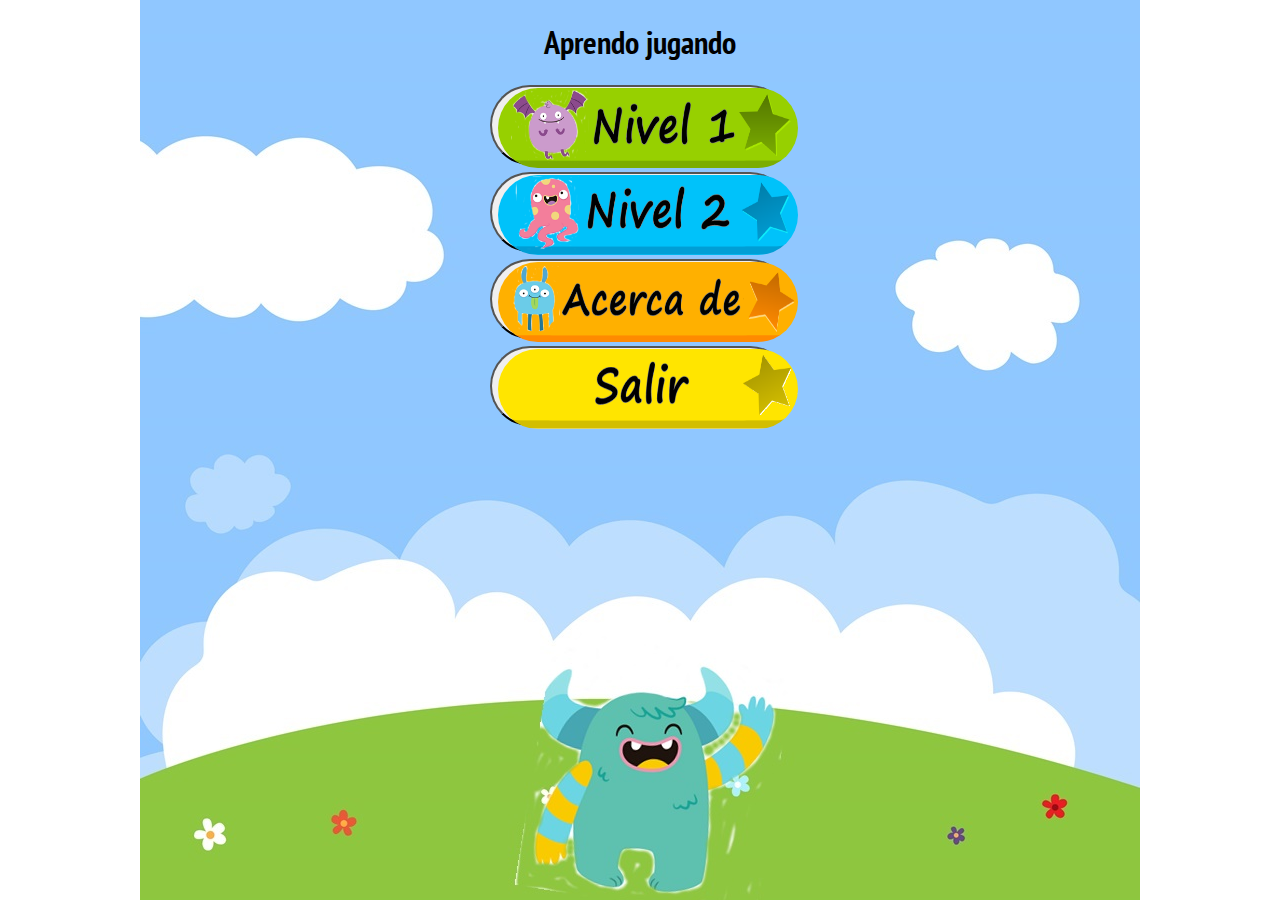
==== index.html @ 86d9adf1 "Agrego archivos principales" ====
<!DOCTYPE html>
<html>
<head>
	<title>Aprendo jugando</title>
	<link rel="stylesheet" type="text/css" href="css/style.css">

	<script type="text/javascript" src="js/funciones.js"></script>
	<script type="text/javascript" src="cordova.js"></script>
	 <script src="js/jquery-3.1.1.js"></script>
	<script src="js/artyom.min.js"></script>
	<script src="js/artyomCommands.js"></script>
</head>
<body>
	<!-- <audio src="Mr_Turtle.mp3" autoplay="true" loop="true"></audio> -->
<!-- LUJAN: PRUEBA DE ARTYOM, LO COMENTE PORQUE ES PARA PROBAR NOMAS

<div>
	<p id="1">prueba</p>
</div>

<script>
		function startArtyom(){
			artyom.initialize({
				lang:"es-ES",
				continuous:true,// Reconoce 1 solo comando y para de escuchar
	            listen:true, // Iniciar !
	            debug:true, // Muestra un informe en la consola
	            speed:20 // Habla normalmente
			});
		};
		
	$('#1').mouseover(function() {
			artyom.say("Casa")
		});
</script>


-->
	<div class="center">
		<h1>Aprendo jugando</h1>
		<div>
				<button class="botonmenu" onclick="window.location.href='html/nivel1.html'">
					<img class="botonmenuC" src="img/boton1.png">
				</button>
		</div>
		<div>
			<button class="botonmenu" onclick="window.location.href
				='html/nivel2.html'">
				<img class="botonmenuC" src="img/boton2.png">
			</button>
	    </div>
		<div>
			<button class="botonmenu" onclick="window.location.href='html/acercade.html'">
				<img class="botonmenuC" src="img/boton3.png">
			</button>
		</div>
		<div id="cont">
			<button class="botonmenu" onclick="window.close()"><img class="botonmenuC" src="img/boton4.png"></button>
		</div>
	</div>
</body>
</html>
---- css/style.css ----
body{
  background-image:url('../fondo.jpg');

background-repeat: no-repeat;
  background-position: center center;
  background-attachment: fixed;
 

}

/*
propiedades del fondo que le quite
  background-repeat: no-repeat;
  background-size: cover;
  background-position: center center;
  */


@font-face {
font-family: PT_Sans-Narrow-Web-Bold;
src: url(../fuente/PT_Sans-Narrow-Web-Bold.ttf);
}

h1,h2,p{
  text-align: center;
  font-family: PT_Sans-Narrow-Web-Bold;
}


/******************* CSS MENU ***************************/

.botonmenu {
  display: inline-block;
  border-radius: 80px;
  height: 80px;
  width: 300px; 
}

.botonmenuC{
   border-radius: 80px;
  height: 80px;
  width: 300px;
}
.botonmenu:hover {background-color: #171a30;}


/*Botones de los niveles */
.botonmenuJ{
  height: 50px;
  width: 50px;
  border-radius: 60px;
}

.botonmenuB {
  display: inline-block;
  border-radius: 50px;
  height: 50px;
  width: 90px; 
}

.botonmenuB:hover {background-color: #171a30;}


/******************CSS Imagenes*****************************/

.imgmonstruo{  /*monstruos de menu*/
  height: 150px;
  width: 170px;
}

.imgmonstruoAcercaDe{ /*monstruos de acerca de la app*/
  height: 70px;
  width: 70px;
}

.imgmonstruosjuego{ /*monstruos dentro del juego*/
  height: 50px;
  width: 60px;
}

.imgniveles{
  border: 3px solid black;
  height: 150px;
  width: 150px;
}


/*imagenes de los juegos*/
.imgJuegos{
  height: 110px;
  width: 120px;
} 

.iconoSonido{
  border: 3px;
  height: 50px;
  width: 50px;
}
/*****************CSS General ******************/

.center{
  text-align: center;
}

.tablas{
  text-align: center;
  margin: 0 auto;
}

.casillasCompletar{
   margin:0 auto;
    border: 1px solid black;
    background: blue;
}
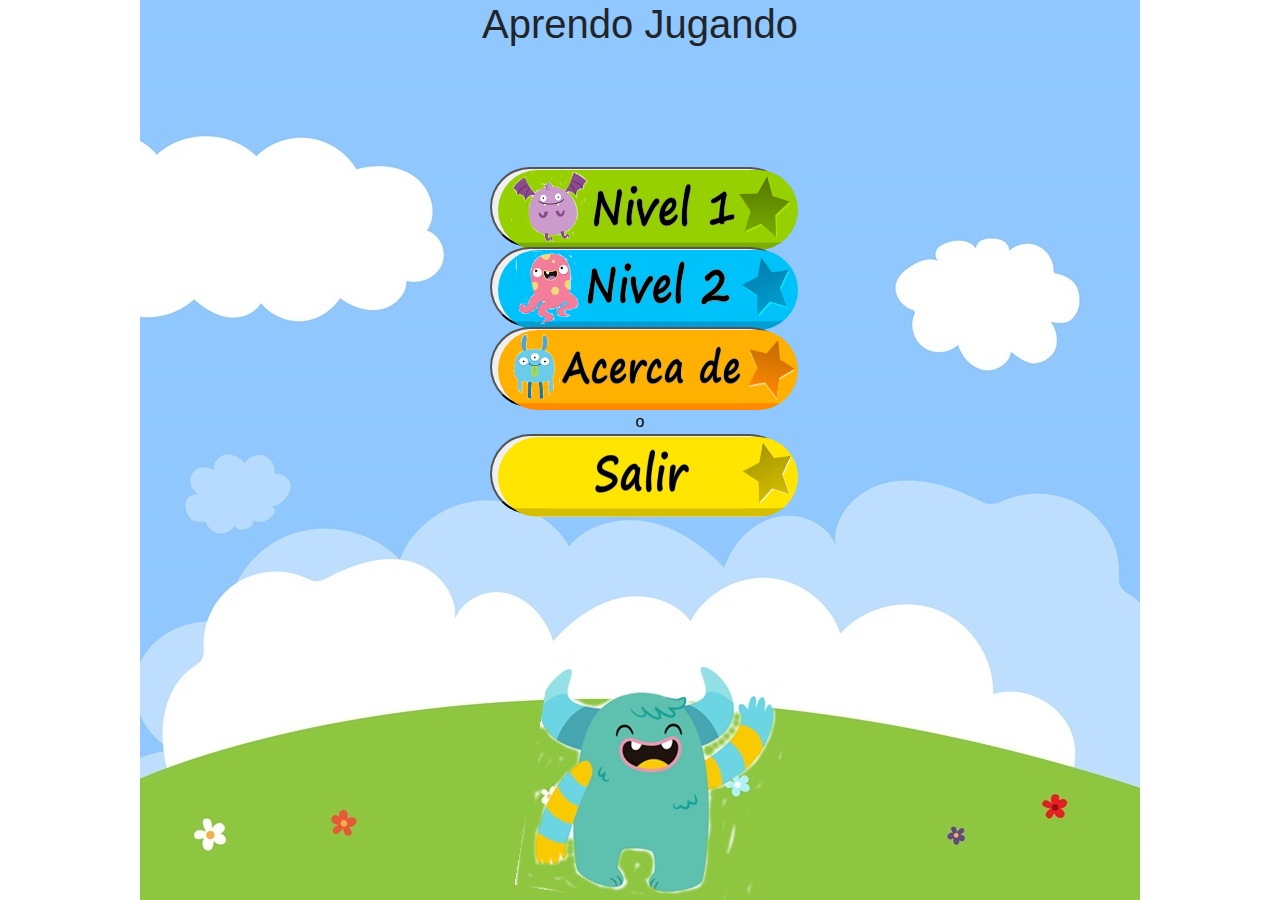
==== commit c0bf9645: "Cambios" ====
--- a/index.html
+++ b/index.html
@@ -3,60 +3,50 @@
 <head>
 	<title>Aprendo jugando</title>
 	<link rel="stylesheet" type="text/css" href="css/style.css">
-
+    <link rel="stylesheet" href="../css/bootstrap.min.css">
 	<script type="text/javascript" src="js/funciones.js"></script>
 	<script type="text/javascript" src="cordova.js"></script>
-	 <script src="js/jquery-3.1.1.js"></script>
+	<script src="js/jquery-3.1.1.js"></script>
 	<script src="js/artyom.min.js"></script>
 	<script src="js/artyomCommands.js"></script>
 </head>
-<body>
-	<!-- <audio src="Mr_Turtle.mp3" autoplay="true" loop="true"></audio> -->
-<!-- LUJAN: PRUEBA DE ARTYOM, LO COMENTE PORQUE ES PARA PROBAR NOMAS
-
-<div>
-	<p id="1">prueba</p>
-</div>
-
-<script>
-		function startArtyom(){
-			artyom.initialize({
-				lang:"es-ES",
-				continuous:true,// Reconoce 1 solo comando y para de escuchar
-	            listen:true, // Iniciar !
-	            debug:true, // Muestra un informe en la consola
-	            speed:20 // Habla normalmente
-			});
-		};
-		
-	$('#1').mouseover(function() {
-			artyom.say("Casa")
-		});
-</script>
-
-
--->
-	<div class="center">
-		<h1>Aprendo jugando</h1>
-		<div>
-				<button class="botonmenu" onclick="window.location.href='html/nivel1.html'">
+<body> 
+	<div class="container center ">
+		<div class="row" style="margin-bottom: 10%"> <!--MOVER A STYLE.CSS-->
+			<div class="col-sm-12">
+				<h1>Aprendo Jugando</h1>
+			</div>
+		</div>
+		<div class="row">
+			<div class="col-sm-12">
+					<button class="botonmenu" onclick="window.location.href='html/nivel1.html'">
 					<img class="botonmenuC" src="img/boton1.png">
 				</button>
+			</div>
 		</div>
-		<div>
-			<button class="botonmenu" onclick="window.location.href
-				='html/nivel2.html'">
-				<img class="botonmenuC" src="img/boton2.png">
-			</button>
-	    </div>
-		<div>
-			<button class="botonmenu" onclick="window.location.href='html/acercade.html'">
-				<img class="botonmenuC" src="img/boton3.png">
-			</button>
+		<div class="row">
+			<div class="col-sm-12">
+				<button class="botonmenu" onclick="window.location.href='html/nivel2.html'">
+					<img class="botonmenuC" src="img/boton2.png">
+				</button>
+			</div>
 		</div>
-		<div id="cont">
-			<button class="botonmenu" onclick="window.close()"><img class="botonmenuC" src="img/boton4.png"></button>
+		<div class="row">
+			<div class="col-sm-12">
+				<button class="botonmenu" onclick="window.location.href='html/acercade.html'">
+					<img class="botonmenuC" src="img/boton3.png">
+				</buttn>o
+			</div>
+		</div>
+		<div class="row">
+				<div class="col-sm-12">
+						<button class="botonmenu" onclick="window.close()">
+							<img class="botonmenuC" src="img/boton4.png">
+						</buttn>
+					</div>
+			</div>
 		</div>
 	</div>
+
 </body>
 </html>--- a/css/style.css
+++ b/css/style.css
@@ -4,17 +4,7 @@
 background-repeat: no-repeat;
   background-position: center center;
   background-attachment: fixed;
- 
-
-}
-
-/*
-propiedades del fondo que le quite
-  background-repeat: no-repeat;
-  background-size: cover;
-  background-position: center center;
-  */
-
+}
 
 @font-face {
 font-family: PT_Sans-Narrow-Web-Bold;
@@ -89,12 +79,29 @@
 .imgJuegos{
   height: 110px;
   width: 120px;
+  border: 2px solid black;
+  border-radius: 4px;
 } 
 
 .iconoSonido{
   border: 3px;
   height: 50px;
   width: 50px;
+}
+
+.iconoConfig{
+  border: 3px;
+  height: 50px;
+  width: 50px;
+  border-radius: 5px;
+}
+
+.imgNivel2{
+  width: 130px;
+  height: 150px;
+  border: 2px solid green;
+border-radius: 5px;
+  
 }
 /*****************CSS General ******************/
 
@@ -113,5 +120,244 @@
     background: blue;
 }
 
-
-
+.tablaProp{
+  width: 270px;
+  height: 265px;
+  border-radius: 4px solid;
+}
+
+.zoom{
+  width: 135px;
+  height: 135px;
+}
+
+/************************* NIVEL 1 ***************************/
+
+/*Juego 1 */
+
+.contenedor{ 
+  padding:10px; 
+  overflow:hidden; 
+  text-align: center;
+} 
+
+.izquierda{ 
+float:left;    /*tambien puede poner float:right, para que se alineé a la derecha */
+padding:10px;  
+width:300px; 
+margin:40px; 
+background:#42f44b; 
+border-top-left-radius: 1em; 
+border-top-right-radius: 1em;
+} 
+
+.derecha{ 
+float:left;       /*tambien puede poner float:right, para que se alineé a la derecha */
+padding:10px; 
+width:300px; 
+margin:40px; 
+background:#42f44b; 
+border-radius: 20px;
+} 
+
+.botonJuegos{
+  display: inline-block;
+  border-radius: 60px;
+  height: 60px;
+  width: 200px; 
+
+}
+
+.botonIJuegos{
+  border-radius: 60px;
+  height: 60px;
+  width: 200px;
+}
+
+.botonJuegos:hover {background-color: #171a30;}
+
+
+/* Juego 3 */
+.hide {
+  display: none;
+}
+
+
+/*Juego 4 */
+
+/*Naipes */
+
+.flip-container {
+  perspective: 1000px;
+}
+  /* flip the pane when hovered */
+  .flip-container:hover .flipper, .flip-container.hover .flipper {
+    transform: rotateY(180deg);
+  }
+
+.flip-container, .front, .back {
+  height: 110px;
+  width: 120px;
+  border: 2px solid black;
+  border-radius: 4px;
+}
+
+/* flip speed goes here */
+.flipper {
+  transition: 0.6s;
+  transform-style: preserve-3d;
+  position: relative;
+}
+
+/* hide back of pane during swap */
+.front, .back {
+  backface-visibility: hidden;
+  position: absolute;
+  top: 0;
+  left: 0;
+}
+
+/* front pane, placed above back */
+.front {
+  z-index: 2;
+  /* for firefox 31 */
+  transform: rotateY(0deg);
+}
+
+/* back, initially hidden pane */
+.back {
+  transform: rotateY(180deg);
+}
+
+
+ /***********Fin naipes**************/
+ 
+
+/***************** NIVEL 2 ******************/
+
+/*******Juego 1*************/
+
+.tablanivel2{
+  display: inline-block;
+ margin: 0 auto;
+
+width: 306px;
+height: 200px;
+}
+
+#feedback { 
+  font-size: 1.4em; }
+#selectable .ui-selecting { 
+  background: #FECA40; }
+#selectable .ui-selected { 
+  background: #F39814; color: white; }
+#selectable { 
+  list-style-type: none; margin: 0; padding: 0; width: 60%; }
+#selectable li { 
+  margin: 3px; padding: 0.4em; font-size: 1.4em; height: 18px; }
+
+ .ocultar{
+  display: none;
+ } 
+
+/* actividad 2*/
+#feedback1 { 
+  font-size: 1.4em; }
+#selectable1 .ui-selecting { 
+  background: #FECA40; }
+#selectable1 .ui-selected { 
+  background: #F39814; color: white; }
+#selectable1 { 
+  list-style-type: none; margin: 0; padding: 0; width: 60%; }
+#selectable1 li { 
+  margin: 3px; padding: 0.4em; font-size: 1.4em; height: 18px; }
+
+/* actividad 3 */
+
+
+
+
+/*************animacion alertas***********/
+/* una pequeña animación extra */
+@keyframes modal{0%{opacity:0;-webkit-transform:scale3d(.3,.3,.3);transform:scale3d(.3,.3,.3)}50%{opacity:1}}
+/* estilo del contenedor padre */
+.modal {
+position: absolute;
+max-width: 500px;
+z-index: 15;
+color: #5A5A5A;
+padding: 10px;
+font: 13px/140% "Open Sans", Helvetica, Arial, sans-serif;
+}
+/* estilo del fondo */
+#modal-back {
+position: fixed;
+opacity: 0.8;z-index: 14;
+background: #000000;
+top: 0;
+left: 0;
+right: 0;
+bottom: 0;
+margin: auto;
+}
+/* estilo de contenedor */
+.modal {
+top: 50%;
+left: 50%;
+-webkit-transform:translate(-50%,-50%);
+-ms-transform:translate(-50%,-50%);
+transform:translate(-50%,-50%);
+}
+/* estilo de subcontenedor */
+#modal-c {
+height: 100%;
+position: relative;
+background: #fff;
+-webkit-animation: modal 500ms cubic-bezier(0.215, 0.61, 0.355, 1) 250ms backwards;
+animation: modal 500ms cubic-bezier(0.215, 0.61, 0.355, 1) 250ms backwards;
+border-radius: 4px;
+-webkit-box-shadow: 0 0px 7px rgba(0, 0, 0, 0.5);
+box-shadow: 0 0px 7px rgba(0, 0, 0, 0.5);
+}
+/* estilo de títulos */
+.modal h3 {
+padding: 15px 0px;
+text-align: center;
+}
+/* estilo de contenido */
+.modal span {
+display: block;padding: 0px 19px;
+}
+/* estilo de botones */
+#buttons {
+position: absolute;
+right: 0;
+bottom: 0;
+padding: 3px 0px;
+}
+#buttons a{
+height: 100%;padding: 7px 15px;
+color: #3C6998;
+display: inline-block;
+text-decoration: none;}
+
+/**********************************************/
+
+
+
+/* Juego 1 Nivel 2 Rama ???  */
+.tarejtaSeleccionada{
+  border-style: solid;
+  border-width: 2px;
+  border-color: red;
+}
+
+.caja{ 
+ 
+
+width:300px; 
+
+background:#42f44b; 
+border-top-left-radius: 1em; 
+border-top-right-radius: 1em;
+} 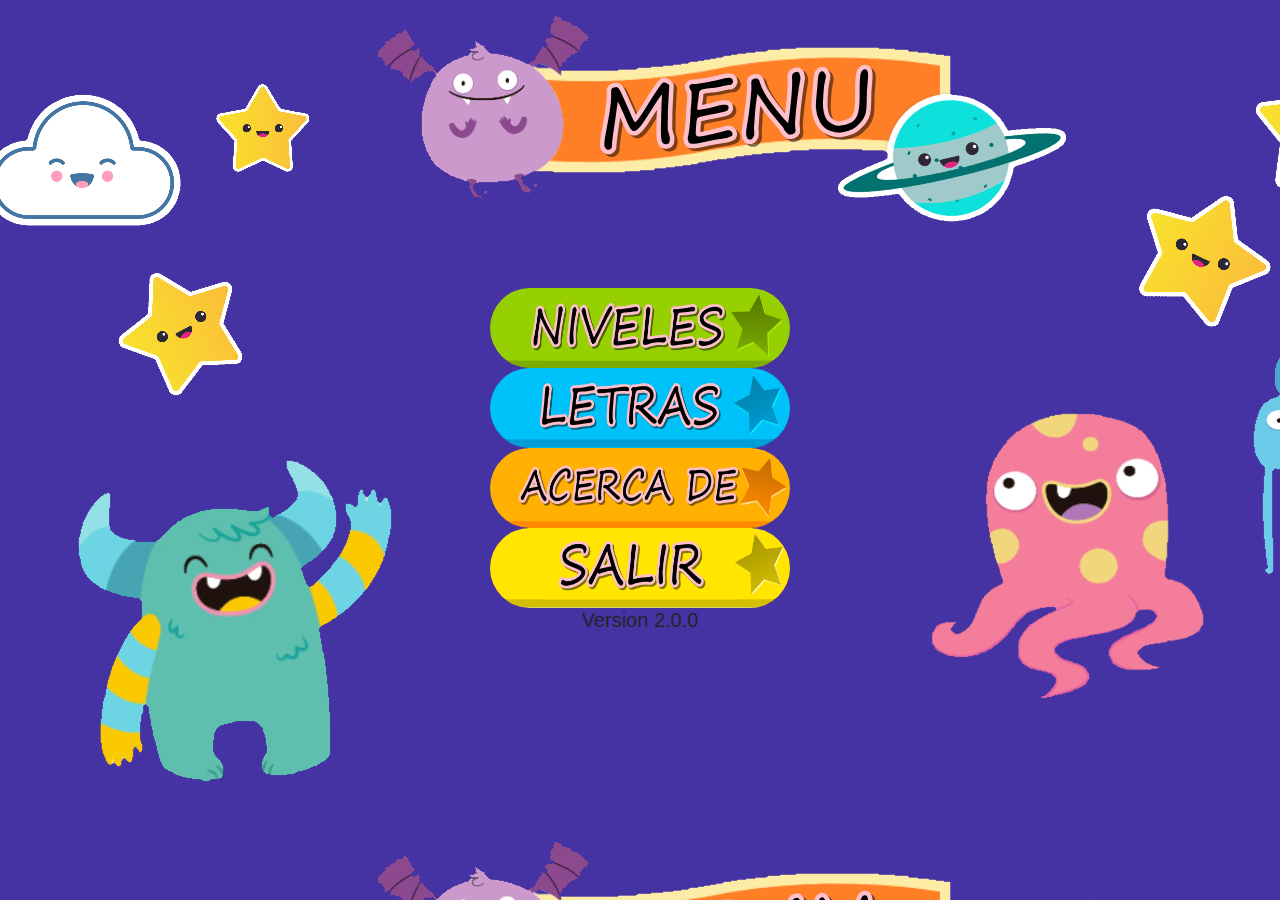
==== commit 91dafc50: "Cambios en la interfaz y el sonido" ====
--- a/index.html
+++ b/index.html
@@ -1,52 +1,56 @@
 <!DOCTYPE html>
-<html>
+<html lang="es">
 <head>
 	<title>Aprendo jugando</title>
 	<link rel="stylesheet" type="text/css" href="css/style.css">
-    <link rel="stylesheet" href="../css/bootstrap.min.css">
-	<script type="text/javascript" src="js/funciones.js"></script>
-	<script type="text/javascript" src="cordova.js"></script>
-	<script src="js/jquery-3.1.1.js"></script>
-	<script src="js/artyom.min.js"></script>
-	<script src="js/artyomCommands.js"></script>
+	<link rel="stylesheet" type="text/css" href="css/responsive.css">
+    <link rel="stylesheet" href="../css/bootstrap.min.css"> 
 </head>
-<body> 
-	<div class="container center ">
-		<div class="row" style="margin-bottom: 10%"> <!--MOVER A STYLE.CSS-->
+<body class="principal"> 
+	<br>
+	<br>
+	<div class="container center">
+		<br>
+		<br>
+		<br>
+		<br>
+		<br>
+		<br>
+		<br>
+		<br>
+		<br>
+		<br>
+		<div class="row">
 			<div class="col-sm-12">
-				<h1>Aprendo Jugando</h1>
+				<img class="botonmenuC" src="img/boton1.png" alt="boton nivel 1"onclick="javascript: ingresar('html/nivel1.html');">
 			</div>
 		</div>
 		<div class="row">
 			<div class="col-sm-12">
-					<button class="botonmenu" onclick="window.location.href='html/nivel1.html'">
-					<img class="botonmenuC" src="img/boton1.png">
-				</button>
+				<img class="botonmenuC" src="img/boton2.png" alt="boton nivel 2" onclick="javascript: ingresar('html/nivel2.html');">
 			</div>
 		</div>
 		<div class="row">
 			<div class="col-sm-12">
-				<button class="botonmenu" onclick="window.location.href='html/nivel2.html'">
-					<img class="botonmenuC" src="img/boton2.png">
-				</button>
-			</div>
-		</div>
-		<div class="row">
-			<div class="col-sm-12">
-				<button class="botonmenu" onclick="window.location.href='html/acercade.html'">
-					<img class="botonmenuC" src="img/boton3.png">
-				</buttn>o
+				<img class="botonmenuC" src="img/boton3.png" alt="boton acercade" onclick="javascript: ingresar('html/acercade.html');">
 			</div>
 		</div>
 		<div class="row">
 				<div class="col-sm-12">
-						<button class="botonmenu" onclick="window.close()">
-							<img class="botonmenuC" src="img/boton4.png">
-						</buttn>
-					</div>
-			</div>
+					<img class="botonmenuC" src="img/boton4.png" alt="boton salir" onclick="window.close()">
+				</div>
 		</div>
 	</div>
-
+		<div class="center">
+			<td>
+				<h5 onclick="window.plugins.socialsharing.share('Me ha gustado esta app!', null, null, 'https://github.com/DraCaster/APP-Ense-anza')">Version 2.0.0</h5>
+			</td>
+</div> 
+	<script src="js/funciones.js"></script>
+	<script src="js/jquery-3.1.1.js"></script>
+	<script src="cordova.js"></script>
+	<script src="js/artyom.min.js"></script>
+	<script src="js/artyomCommands.js"></script>
+	
 </body>
 </html>--- a/css/style.css
+++ b/css/style.css
@@ -1,9 +1,14 @@
-body{
-  background-image:url('../fondo.jpg');
-
-background-repeat: no-repeat;
-  background-position: center center;
-  background-attachment: fixed;
+body.principal{
+  background-image:url('../fondo1.png');
+
+background-repeat: repeat;
+
+}
+
+body.siguientes{
+  background-image:url('../fondo2.png');
+
+background-repeat: repeat;
 }
 
 @font-face {
@@ -21,25 +26,30 @@
 
 .botonmenu {
   display: inline-block;
-  border-radius: 80px;
+  border-radius: solid 60px;
   height: 80px;
   width: 300px; 
 }
 
+
 .botonmenuC{
-   border-radius: 80px;
+  border-radius: 70px;
   height: 80px;
   width: 300px;
 }
-.botonmenu:hover {background-color: #171a30;}
-
+.botonmenuC:hover {background-color: black;}
+
+.botonmenuN{
+  border-radius: 70px;
+  height: 80px;
+  width: 80px;
+}
+
+.botonmenuN:hover {background-color: 
+#06d61b;
+}
 
 /*Botones de los niveles */
-.botonmenuJ{
-  height: 50px;
-  width: 50px;
-  border-radius: 60px;
-}
 
 .botonmenuB {
   display: inline-block;
@@ -56,11 +66,6 @@
 .imgmonstruo{  /*monstruos de menu*/
   height: 150px;
   width: 170px;
-}
-
-.imgmonstruoAcercaDe{ /*monstruos de acerca de la app*/
-  height: 70px;
-  width: 70px;
 }
 
 .imgmonstruosjuego{ /*monstruos dentro del juego*/
@@ -83,17 +88,17 @@
   border-radius: 4px;
 } 
 
+.cambiarBorde{
+  border: 2px solid red;
+}
+
+.cambiarBorde2{
+  border: 4px solid yellow;
+}
 .iconoSonido{
   border: 3px;
   height: 50px;
   width: 50px;
-}
-
-.iconoConfig{
-  border: 3px;
-  height: 50px;
-  width: 50px;
-  border-radius: 5px;
 }
 
 .imgNivel2{
@@ -114,6 +119,7 @@
   margin: 0 auto;
 }
 
+
 .casillasCompletar{
    margin:0 auto;
     border: 1px solid black;
@@ -121,9 +127,10 @@
 }
 
 .tablaProp{
-  width: 270px;
-  height: 265px;
-  border-radius: 4px solid;
+  width: 500px;
+  height: 400px;
+  border-radius: 5px solid;
+  background:#42f44b; 
 }
 
 .zoom{
@@ -136,10 +143,27 @@
 /*Juego 1 */
 
 .contenedor{ 
+<<<<<<< HEAD
+padding:10px; 
+margin-left: 200px;
+overflow:hidden; 
+text-align: center;
+=======
   padding:10px; 
   overflow:hidden; 
   text-align: center;
+>>>>>>> cf3a9d984cfc8b5e0a5d10cfe186e46362076c2e
 } 
+.contenedor2{ 
+
+  padding:10px; 
+  margin-left: auto;
+  overflow:hidden; 
+  text-align: center;
+ 
+  } 
+
+
 
 .izquierda{ 
 float:left;    /*tambien puede poner float:right, para que se alineé a la derecha */
@@ -150,6 +174,16 @@
 border-top-left-radius: 1em; 
 border-top-right-radius: 1em;
 } 
+
+.izquierda2{ 
+  float:left;    /*tambien puede poner float:right, para que se alineé a la derecha */
+  padding:10px;  
+  width:auto; 
+  margin:40px 40px 40px 200px; 
+  background:#42f44b; 
+  border-top-left-radius: 1em; 
+  border-top-right-radius: 1em;
+  } 
 
 .derecha{ 
 float:left;       /*tambien puede poner float:right, para que se alineé a la derecha */
@@ -360,4 +394,123 @@
 background:#42f44b; 
 border-top-left-radius: 1em; 
 border-top-right-radius: 1em;
-} +} 
+
+/*----------Juego 8 Nivel 1-------------*/
+.fila{
+  text-align: center;
+  width: 150px;
+  height: auto;
+  float: left;
+  background:#42f44b; 
+  margin: 40px 0px 40px 40px;
+  
+}
+.fila table{
+  width: auto;
+  height: auto;
+}
+
+.especial{
+  margin-left: 15%;
+}
+
+.tarjeta{
+  margin: 40px 0 0 2%;
+  text-align: center;
+  width: 440px;
+  height:auto;
+  padding: 0px;
+  float: left;
+  background:#42f44b; 
+}
+
+.box-image {
+  border: 5px dashed transparent;
+ /* min-width: 7em;
+  min-height: 7em; */
+  border-color: aqua;
+  width: 105px;
+  height: 95px;
+}
+
+.box-image.hovering {
+  background: #b6d6fb;
+  border-color: #276cbc;
+}
+
+.item {  
+  cursor: pointer;
+  display: inline-block;
+}
+
+.imgJuegosn1j6{
+  height: 90px;
+  width: 100px;
+  border-radius: 4px;
+}
+
+.derecha2{ 
+float:left;       /*tambien puede poner float:right, para que se alineé a la derecha */
+padding:10px; 
+width:300px; 
+margin: 4%; 
+background:#42f44b; 
+border-radius: 20px;
+} 
+/*n1j3 ***********************/
+
+.tarjeta1{
+  margin: 40px 0 0 2%;
+  text-align: center;
+  width: 440px;
+  height:auto;
+  padding: 0px;
+  float: left;
+  background:#f4c842; 
+}
+
+.fila1{
+  text-align: center;
+  width: 150px;
+  height: auto;
+  float: left;
+  background:#5f5; 
+  margin: 40px 0px 40px 40px;
+  border: solid grey;
+  border-radius: 4px;
+  
+}
+.fila1 table{
+  width: auto;
+  height: auto;
+}
+
+.fila2{
+  text-align: center;
+  width: 150px;
+  height: auto;
+  float: left;
+  background:#f55; 
+  margin: 40px 0px 40px 40px;
+  border: solid grey;
+  border-radius: 4px;
+  
+}
+.fila2 table{
+  width: auto;
+  height: auto;
+}
+
+
+/*nuevo */
+.tarjeta2{
+  display: none;
+}
+.buttons{
+  display: none;
+}
+
+.sacarDiv{
+  margin: 0px 0px 0px 8%;
+}--- a/css/responsive.css
+++ b/css/responsive.css
@@ -0,0 +1,131 @@
+@media screen and (min-width: 768px) and (max-width:1024px){
+
+
+    body{
+        height: 100%;
+        background-repeat: no-repeat;
+        background-image:url('../fondo.jpg') no-repeat center center fixed;;
+        background-size: 100% 100%;
+        padding-top: 5%;
+    }
+
+    @font-face {
+        font-family: PT_Sans-Narrow-Web-Bold;
+        src: url(../fuente/PT_Sans-Narrow-Web-Bold.ttf);
+        }
+        
+        h1,h2,p{
+          text-align: center;
+          font-family: PT_Sans-Narrow-Web-Bold;
+        }
+
+    .center{
+        text-align: center;
+        margin-top: 10%;
+        padding-top: 5%;
+    }
+
+    .derecha{ 
+        margin:0px 40px 40px 40px; 
+        } 
+
+    /*----------Lista de Niveles----------*/
+    .botonmenuB{
+        height: 70px;
+        width: 120px; 
+        margin-top: 2%;
+    }
+
+    /*---------Nivel 1----------------*/
+    .row h1{
+        font-size: 25px;
+    }
+    /*Nivel 2: Sacar la clase center del primer div*/
+    #game:first-child{
+        font-size: 25px;
+    } 
+
+    /*---------Nivel 3---------------*/
+    .contJuego3{
+        margin-left: 10%;
+    }
+    #caja3 .boxImage{
+        margin-top: 10%;
+    }
+
+    /*--------Nivel 5-----------------*/
+    .izquierda2{
+        margin-left: 15%;
+        margin-right: 30%;
+    }
+
+    .derecha2{
+        margin:0px 40px 40px 30%;
+    }
+
+    /*-----------Nivel 6--------------*/
+    .fila{
+        margin: 40px 20px 40px 2%;
+    }
+    .tarjeta{
+        display: none;
+    }
+    .tarjeta2{
+        display: inline-block;
+        margin:  40px 40px 10% 40px;
+        text-align: center;
+        width: 250px;
+        height:620px;
+        padding: 20px;
+        background:#42f44b; 
+    }
+    .sacarDiv{
+        display: none;
+    }
+    .buttons{
+        margin-top: 10px;
+        display: block;
+    }
+}
+
+@media screen and (min-width: 1024px) and (max-width: 1025px) and (max-height:768px){
+    body{
+        height: 100%;
+        background-repeat: no-repeat;
+        background-image:url('../fondo.jpg') no-repeat center center fixed;;
+        background-size: 100% 100%;
+        padding-top: 5%;
+    }
+    .center{
+        margin: 0;
+    }
+
+    .contenedor{
+        margin-left: 0px;
+    }
+    .izquierda{
+        margin-left: 10%;
+    }
+    .derecha{
+        margin: 50px;
+        float: left;
+    }
+    /*------Juego 5-----------*/
+    
+    .izquierda2{
+        margin-left: 5%;
+        margin-right: 0;
+        margin-bottom: 0;
+    }
+    .sacarDiv{
+        display: block;
+        margin: 0;
+    }
+    .tarjeta{
+        display: block;
+    }
+    .tarjeta2{
+        display: none;
+    }
+  
+}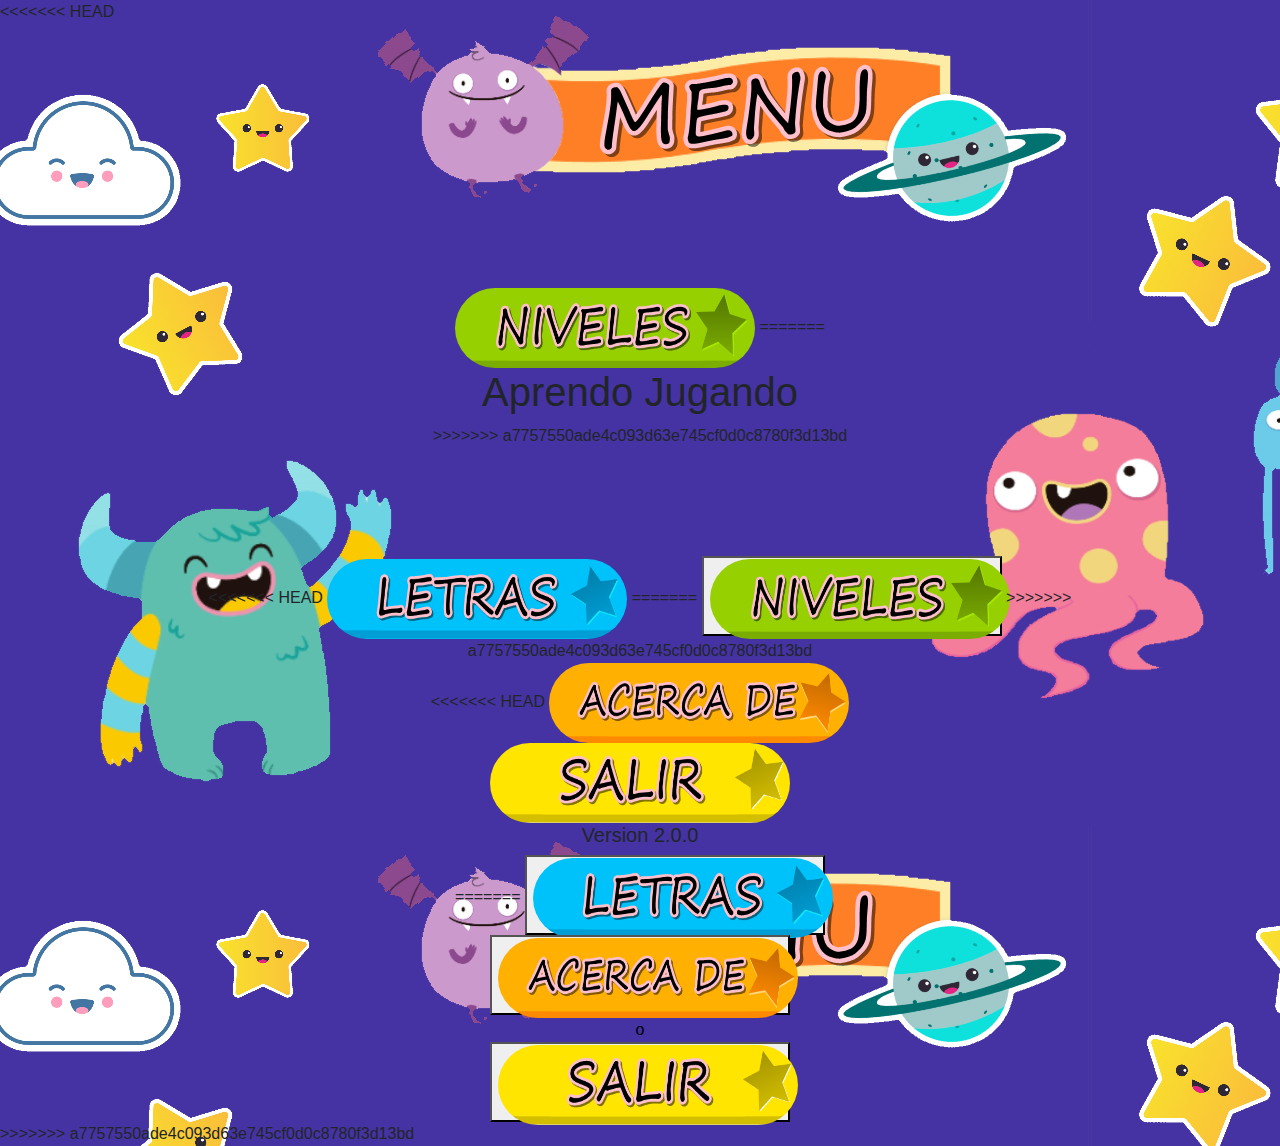
==== commit dbbbeeb6: "Nueva version" ====
--- a/index.html
+++ b/index.html
@@ -3,6 +3,7 @@
 <head>
 	<title>Aprendo jugando</title>
 	<link rel="stylesheet" type="text/css" href="css/style.css">
+<<<<<<< HEAD
 	<link rel="stylesheet" type="text/css" href="css/responsive.css">
     <link rel="stylesheet" href="../css/bootstrap.min.css"> 
 </head>
@@ -23,15 +24,36 @@
 		<div class="row">
 			<div class="col-sm-12">
 				<img class="botonmenuC" src="img/boton1.png" alt="boton nivel 1"onclick="javascript: ingresar('html/nivel1.html');">
+=======
+    <link rel="stylesheet" href="../css/bootstrap.min.css">
+	<script type="text/javascript" src="js/funciones.js"></script>
+	<script type="text/javascript" src="cordova.js"></script>
+	<script src="js/jquery-3.1.1.js"></script>
+	<script src="js/artyom.min.js"></script>
+	<script src="js/artyomCommands.js"></script>
+</head>
+<body> 
+	<div class="container center ">
+		<div class="row" style="margin-bottom: 10%"> <!--MOVER A STYLE.CSS-->
+			<div class="col-sm-12">
+				<h1>Aprendo Jugando</h1>
+>>>>>>> a7757550ade4c093d63e745cf0d0c8780f3d13bd
 			</div>
 		</div>
 		<div class="row">
 			<div class="col-sm-12">
+<<<<<<< HEAD
 				<img class="botonmenuC" src="img/boton2.png" alt="boton nivel 2" onclick="javascript: ingresar('html/nivel2.html');">
+=======
+					<button class="botonmenu" onclick="window.location.href='html/nivel1.html'">
+					<img class="botonmenuC" src="img/boton1.png">
+				</button>
+>>>>>>> a7757550ade4c093d63e745cf0d0c8780f3d13bd
 			</div>
 		</div>
 		<div class="row">
 			<div class="col-sm-12">
+<<<<<<< HEAD
 				<img class="botonmenuC" src="img/boton3.png" alt="boton acercade" onclick="javascript: ingresar('html/acercade.html');">
 			</div>
 		</div>
@@ -52,5 +74,29 @@
 	<script src="js/artyom.min.js"></script>
 	<script src="js/artyomCommands.js"></script>
 	
+=======
+				<button class="botonmenu" onclick="window.location.href='html/nivel2.html'">
+					<img class="botonmenuC" src="img/boton2.png">
+				</button>
+			</div>
+		</div>
+		<div class="row">
+			<div class="col-sm-12">
+				<button class="botonmenu" onclick="window.location.href='html/acercade.html'">
+					<img class="botonmenuC" src="img/boton3.png">
+				</buttn>o
+			</div>
+		</div>
+		<div class="row">
+				<div class="col-sm-12">
+						<button class="botonmenu" onclick="window.close()">
+							<img class="botonmenuC" src="img/boton4.png">
+						</buttn>
+					</div>
+			</div>
+		</div>
+	</div>
+
+>>>>>>> a7757550ade4c093d63e745cf0d0c8780f3d13bd
 </body>
 </html>